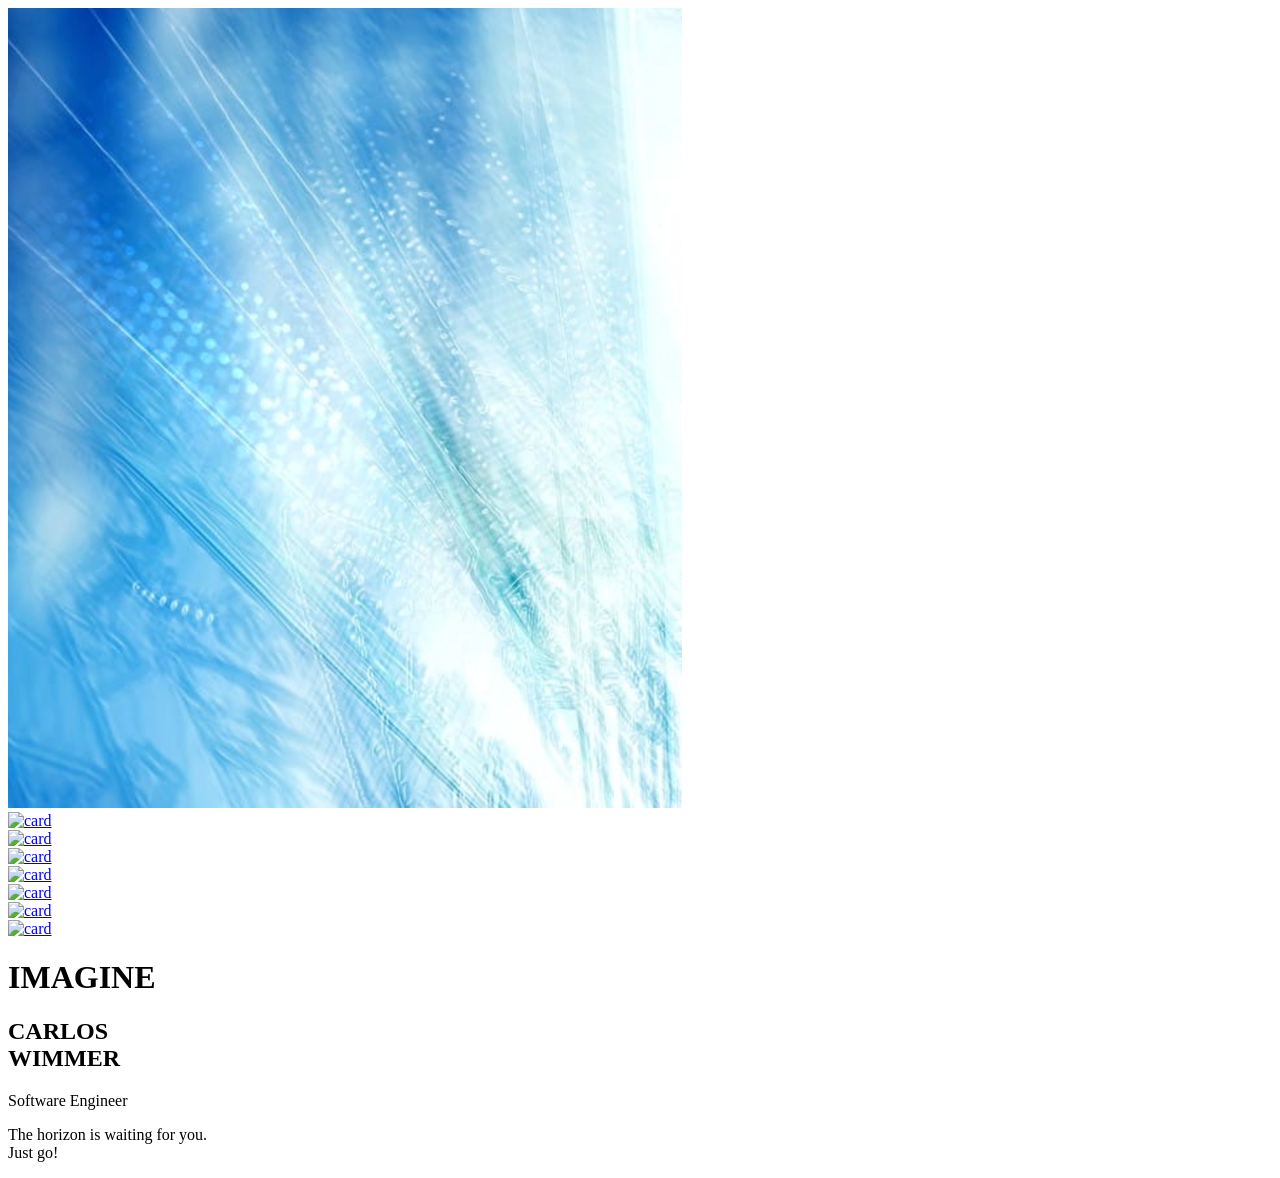
==== index.html @ 4ae550e1 "Initial commit: add portfolio landing page and core assets. Co-authored-by: Cursor <cursoragent@curs" ====
<!DOCTYPE html>
<html lang="en">

<head>
  <meta charset="UTF-8" />
  <meta name="viewport" content="width=device-width, initial-scale=1.0" />
  <title>Carlos Wimmer</title>
  <link rel="stylesheet" href="style.css" />
</head>

<body class="background">
  <div class="banner">
    <div class="slider" style="--quantity: 8">
      <div class="item" style="--position: 1">
        <a href="gallery.html">
          <img src="assets/1.png" alt="card" />
        </a>
      </div>
      <div class="item" style="--position: 2">
        <a href="gallery.html">
          <img src="assets/2.png" alt="card" />
        </a>
      </div>
      <div class="item" style="--position: 3">
        <a href="gallery.html">
          <img src="assets/3.png" alt="card" />
        </a>
      </div>
      <div class="item" style="--position: 4">
        <a href="gallery.html">
          <img src="assets/4.png" alt="card" />
        </a>
      </div>
      <div class="item" style="--position: 5">
        <a href="gallery.html">
          <img src="assets/5.png" alt="card" />
        </a>
      </div>
      <div class="item" style="--position: 6">
        <a href="gallery.html">
          <img src="assets/6.png" alt="card" />
        </a>
      </div>
      <div class="item" style="--position: 7">
        <a href="gallery.html">
          <img src="assets/7.png" alt="card" />
        </a>
      </div>
      <div class="item" style="--position: 8">
        <a href="gallery.html">
          <img src="assets/8.png" alt="card" />
        </a>
      </div>
      <!-- <div class="item" style="--position: 9">
        <a href="gallery.html">
          <img src="assets/9.png" alt="card" />
        </a>
      </div>
      <div class="item" style="--position: 10">
        <a href="gallery.html">
          <img src="assets/10.png" alt="card" />
        </a>
      </div> -->
    </div>
    <div class="content">
      <h1 data-content="IMAGINE">IMAGINE</h1>
      <div class="author">
        <h2>CARLOS<br /> WIMMER</h2>
        <p>Software Engineer</p>
        <p>The horizon is waiting for you. <br />Just go!</p>
      </div>
      <div class="model"></div>
    </div>
  </div>
</body>

</html>
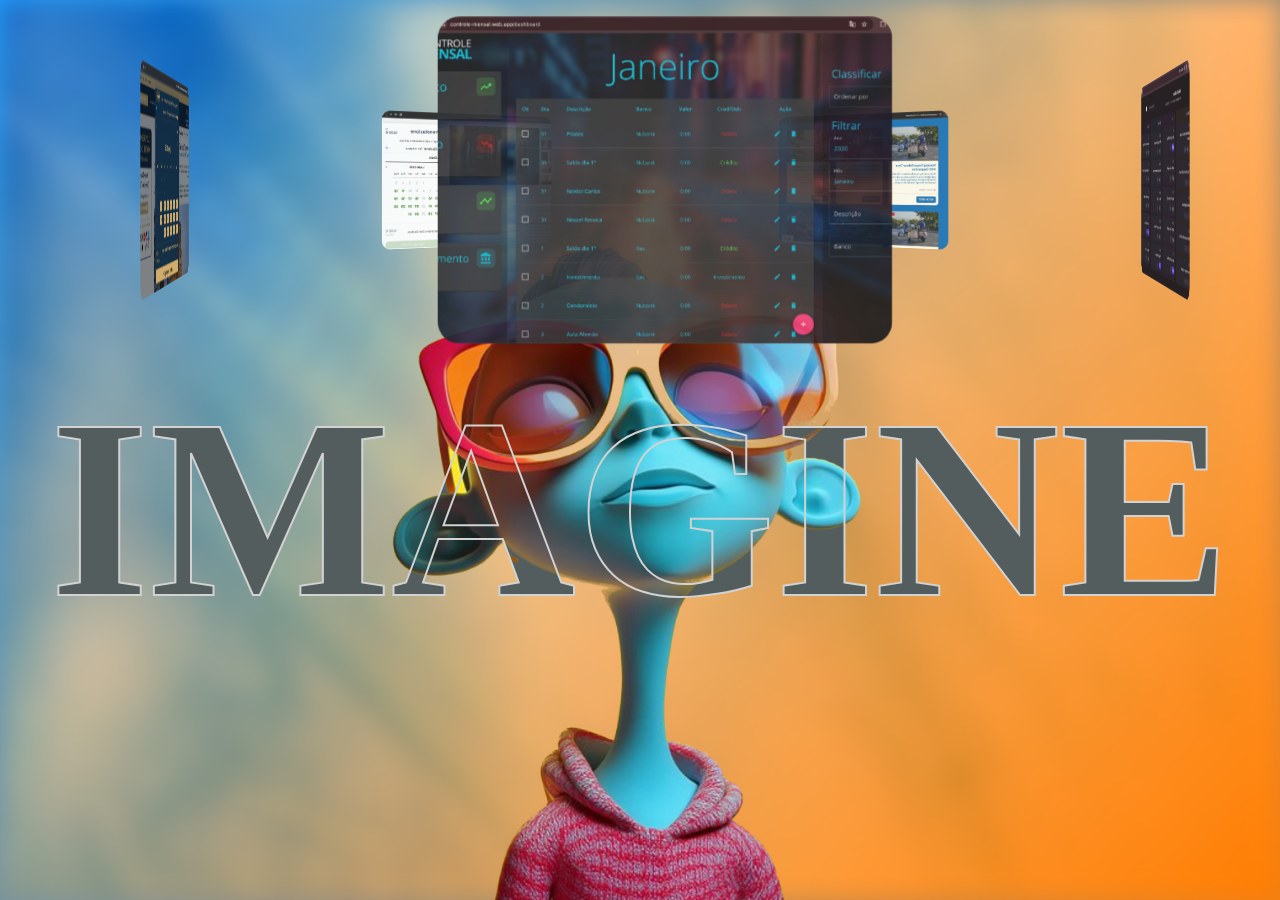
==== commit 55f39f4f: "Add styles and update landing page with project screenshots. Co-authored-by: Cursor <cursoragent@cur" ====
--- a/index.html
+++ b/index.html
@@ -10,33 +10,33 @@
 
 <body class="background">
   <div class="banner">
-    <div class="slider" style="--quantity: 8">
+    <div class="slider" style="--quantity: 5">
       <div class="item" style="--position: 1">
         <a href="gallery.html">
-          <img src="assets/1.png" alt="card" />
+          <img src="assets/controle-mensal.jpg" alt="card" />
         </a>
       </div>
       <div class="item" style="--position: 2">
         <a href="gallery.html">
-          <img src="assets/2.png" alt="card" />
+          <img src="assets/board-app.jpg" alt="card" />
         </a>
       </div>
       <div class="item" style="--position: 3">
         <a href="gallery.html">
-          <img src="assets/3.png" alt="card" />
+          <img src="assets/catalog-widget.jpg" alt="card" />
         </a>
       </div>
       <div class="item" style="--position: 4">
         <a href="gallery.html">
-          <img src="assets/4.png" alt="card" />
+          <img src="assets/product-widget.jpg" alt="card" />
         </a>
       </div>
       <div class="item" style="--position: 5">
         <a href="gallery.html">
-          <img src="assets/5.png" alt="card" />
+          <img src="assets/button-widget.jpg" alt="card" />
         </a>
       </div>
-      <div class="item" style="--position: 6">
+      <!-- <div class="item" style="--position: 6">
         <a href="gallery.html">
           <img src="assets/6.png" alt="card" />
         </a>
@@ -51,7 +51,7 @@
           <img src="assets/8.png" alt="card" />
         </a>
       </div>
-      <!-- <div class="item" style="--position: 9">
+      <div class="item" style="--position: 9">
         <a href="gallery.html">
           <img src="assets/9.png" alt="card" />
         </a>
@@ -67,7 +67,7 @@
       <div class="author">
         <h2>CARLOS<br /> WIMMER</h2>
         <p>Software Engineer</p>
-        <p>The horizon is waiting for you. <br />Just go!</p>
+        <p>The horizon is there. <br />Just waiting for you.</p>
       </div>
       <div class="model"></div>
     </div>
--- a/style.css
+++ b/style.css
@@ -0,0 +1,331 @@
+@import url("https://fonts.cdnfonts.com/css/ica-rubrik-black");
+@import url("https://fonts.cdnfonts.com/css/poppins");
+
+@view-transition {
+  navigation: auto;
+}
+
+::view-transition-old(root),
+::view-transition-new(root) {
+  animation-duration: 300ms;
+  animation-timing-function: ease-in-out;
+}
+
+@media (prefers-reduced-motion: reduce) {
+  ::view-transition-old(root),
+  ::view-transition-new(root) {
+    animation-duration: 0.01ms !important;
+  }
+}
+
+.gallery .images a:nth-child(1) img {
+  view-transition-name: gallery-1;
+}
+.gallery .images a:nth-child(2) img {
+  view-transition-name: gallery-2;
+}
+.gallery .images a:nth-child(3) img {
+  view-transition-name: gallery-3;
+}
+.gallery .images a:nth-child(4) img {
+  view-transition-name: gallery-4;
+}
+.gallery .images a:nth-child(5) img {
+  view-transition-name: gallery-5;
+}
+.gallery .images a:nth-child(6) img {
+  view-transition-name: gallery-6;
+}
+.gallery .images a:nth-child(7) img {
+  view-transition-name: gallery-7;
+}
+.gallery .images a:nth-child(8) img {
+  view-transition-name: gallery-8;
+}
+.gallery .images a:nth-child(9) img {
+  view-transition-name: gallery-9;
+}
+.gallery .images a:nth-child(10) img {
+  view-transition-name: gallery-10;
+}
+.gallery .images a:nth-child(11) img {
+  view-transition-name: gallery-11;
+}
+.gallery .images a:nth-child(12) img {
+  view-transition-name: gallery-12;
+}
+
+.viewer-page--1 .viewer__img {
+  view-transition-name: gallery-1;
+}
+.viewer-page--2 .viewer__img {
+  view-transition-name: gallery-2;
+}
+.viewer-page--3 .viewer__img {
+  view-transition-name: gallery-3;
+}
+.viewer-page--4 .viewer__img {
+  view-transition-name: gallery-4;
+}
+.viewer-page--5 .viewer__img {
+  view-transition-name: gallery-5;
+}
+.viewer-page--6 .viewer__img {
+  view-transition-name: gallery-6;
+}
+.viewer-page--7 .viewer__img {
+  view-transition-name: gallery-7;
+}
+.viewer-page--8 .viewer__img {
+  view-transition-name: gallery-8;
+}
+.viewer-page--9 .viewer__img {
+  view-transition-name: gallery-9;
+}
+.viewer-page--10 .viewer__img {
+  view-transition-name: gallery-10;
+}
+.viewer-page--11 .viewer__img {
+  view-transition-name: gallery-11;
+}
+.viewer-page--12 .viewer__img {
+  view-transition-name: gallery-12;
+}
+
+@media (prefers-reduced-motion: reduce) {
+  .gallery .images img,
+  .viewer__img {
+    view-transition-name: none !important;
+  }
+}
+
+.background {
+  position: relative;
+  min-height: 100vh;
+  margin: 0;
+  background: linear-gradient(135deg, #229ffe, #ee8018);
+}
+
+.background::before {
+  content: "";
+  position: fixed;
+  inset: 0;
+  background: 
+    linear-gradient(135deg, #fed62200, #ee8018),
+    url(assets/BlueHaffer.jpg) center / cover no-repeat;
+  filter: saturate(1.2) blur(12px);
+  z-index: -1;
+}
+
+.banner {
+  width: 100%;
+  height: 100vh;
+  text-align: center;
+  overflow: hidden;
+  position: relative;
+}
+
+.banner .slider {
+  position: absolute;
+  width: 250px;
+  height: 180px;
+  top: 10%;
+  left: calc(50% - 100px);
+  transform-style: preserve-3d;
+  transform: perspective(1000px);
+  animation: autoRun 20s linear infinite;
+  z-index: 1;
+}
+
+.banner .slider .item {
+  position: absolute;
+  inset: 0 0 0 0;
+  transform: rotateY(
+      calc((var(--position) - 1) * (360 / var(--quantity)) * 1deg)
+    )
+    translateZ(450px);
+}
+
+.banner .slider .item img {
+  width: 100%;
+  height: 100%;
+  border-radius: 12px;
+  object-fit: cover;
+  opacity: 0.93;
+}
+
+.banner .content {
+  position: absolute;
+  bottom: -100px;
+  left: 50%;
+  transform: translateX(-50%);
+  width: min(1600px, 100vw);
+  height: max-content;
+  /* padding-bottom: 20px; */
+  display: flex;
+  flex-wrap: wrap;
+  justify-content: space-evenly;
+  align-items: center;
+}
+
+.banner .content h1 {
+  font-family: "ICA Rubrik";
+  font-size: 16em;
+  line-height: 1em;
+  color: #535d5e;
+  position: relative;
+}
+
+.banner .content h1::after {
+  position: absolute;
+  inset: 0 0 0 0;
+  content: attr(data-content);
+  z-index: 2;
+  -webkit-text-stroke: 2px #d2d2d2;
+  color: transparent;
+}
+
+.banner .content .author {
+  font-family: "Poppins";
+  text-align: right;
+  max-width: 300px;
+  color: #323a3b;
+}
+
+.banner .content .author h2 {
+  font-size: 3em;
+  line-height: 0.9em;
+  margin-bottom: 0;
+  margin-top: 0.4em;
+}
+
+.banner .content .author p:first-of-type {
+  font-weight: 700;
+  margin-top: 0;
+}
+
+.banner .content .model {
+  background-image: url(assets/BlueBoy.webp);
+  width: 100%;
+  height: 95vh;
+  position: absolute;
+  bottom: 0;
+  left: 0;
+  background-size: auto 90%;
+  background-repeat: no-repeat;
+  background-position: center top;
+}
+
+@keyframes autoRun {
+  from {
+    transform: perspective(1000px) rotateX(-16deg) rotateY(0deg);
+  }
+  to {
+    transform: perspective(1000px) rotateX(-16deg) rotateY(360deg);
+  }
+}
+
+.gallery {
+  width: calc(100% - 64px);
+  height: 100vh;
+  max-width: 1800px;
+  margin: 0 auto;
+}
+
+.gallery .title {
+  display: flex;
+  justify-content: space-between;
+  align-items: center;
+}
+
+.gallery .title h1 {
+  font-family: "ICA Rubrik";
+  font-size: 3.5em;
+  color: #535d5e;
+  margin-bottom: 32px;
+  -webkit-text-stroke: 2px #d2d2d2;
+}
+
+.gallery .title img {
+  height: 3.75em;
+  opacity: 0.75;
+}
+
+.gallery .images {
+  columns: 300px;
+}
+
+.gallery .images img {
+  width: 100%;
+  border-radius: 16px;
+  margin-bottom: 16px;
+  transition: transform 0.3s ease-in-out, box-shadow 0.3s ease-in-out;
+}
+
+.gallery .images img:hover {
+  transform: scale(1.04);
+  box-shadow: 0 0 10px 0 rgba(0, 0, 0, 0.5);
+}
+
+.gallery a:focus-visible,
+.viewer__back:focus-visible {
+  outline: 2px solid #e9f1f2;
+  outline-offset: 3px;
+  border-radius: 4px;
+}
+
+.viewer-page {
+  background: linear-gradient(135deg, #232018, #231c16);
+  background-attachment: fixed;
+  margin: 0;
+  box-sizing: border-box;
+  min-height: 100vh;
+  min-height: 100dvh;
+  padding: max(16px, env(safe-area-inset-top)) max(16px, env(safe-area-inset-right))
+    max(16px, env(safe-area-inset-bottom)) max(16px, env(safe-area-inset-left));
+}
+
+.viewer {
+  display: flex;
+  flex-direction: column;
+  align-items: stretch;
+  gap: 20px;
+  height: calc(100vh - 116px);
+  height: calc(100dvh - 116px);
+  max-width: min(1800px, 100%);
+  margin: 0 auto;
+  padding-top: 20px;
+}
+
+.viewer__back {
+  align-self: flex-start;
+  padding-left: 20px;
+  font-family: "Poppins", system-ui, sans-serif;
+  font-size: 1rem;
+  font-weight: 600;
+  color: #bfd7d9;
+  text-decoration: none;
+  text-transform: uppercase;
+}
+
+.viewer__back:hover {
+  color: #e9f1f2;
+}
+
+.viewer__figure {
+  margin: 0;
+  flex: 1;
+  display: flex;
+  align-items: center;
+  justify-content: center;
+  min-height: 0;
+}
+
+.viewer__img {
+  max-width: 100%;
+  max-height: min(85vh, calc(100dvh - 120px));
+  width: auto;
+  height: auto;
+  object-fit: contain;
+  border-radius: 16px;
+}
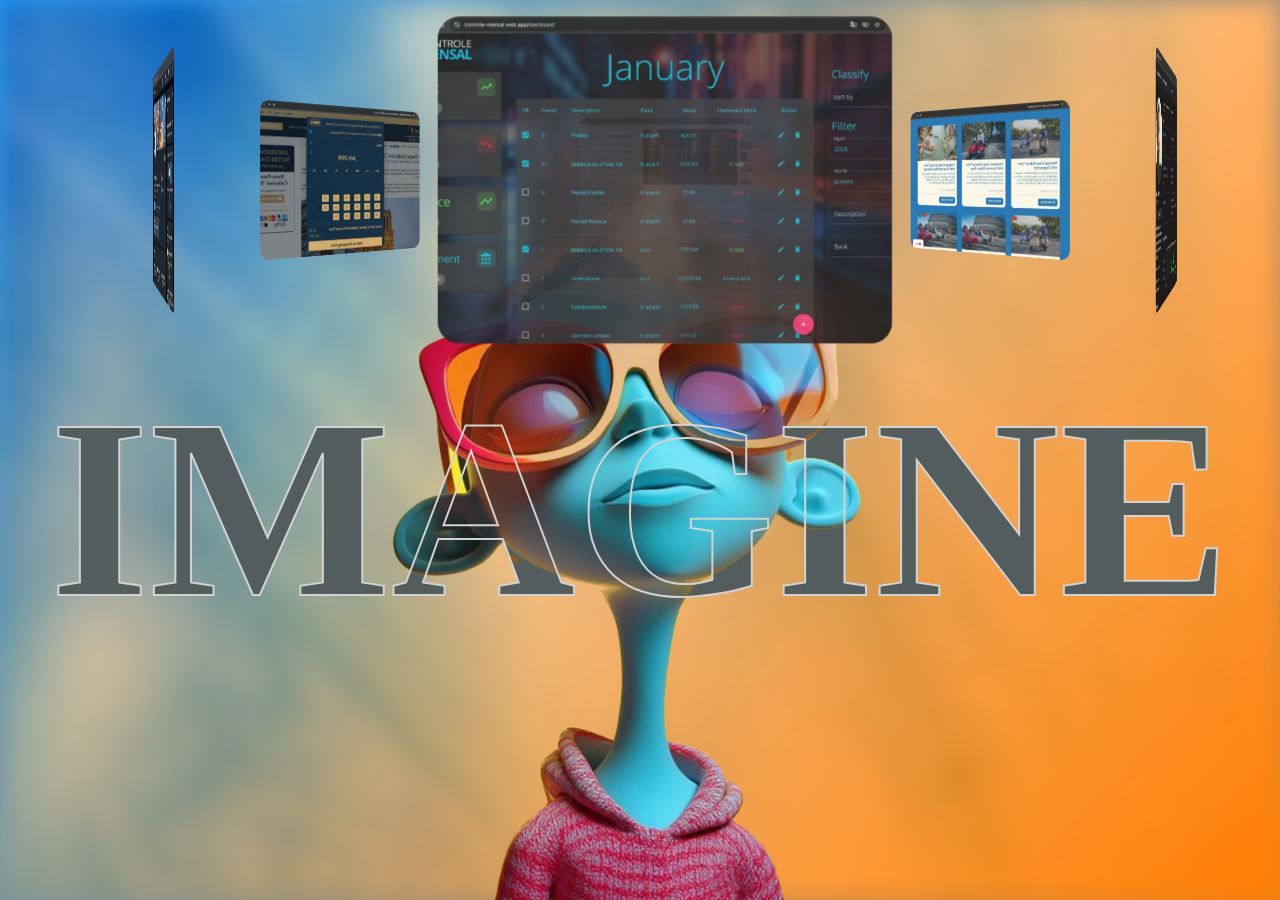
==== commit 8e3856ac: "Update carousel with GitHub and LinkedIn cards and improve image labels. Co-authored-by: Cursor <cur" ====
--- a/index.html
+++ b/index.html
@@ -10,57 +10,37 @@
 
 <body class="background">
   <div class="banner">
-    <div class="slider" style="--quantity: 5">
+    <div class="slider" style="--quantity: 6">
       <div class="item" style="--position: 1">
         <a href="gallery.html">
-          <img src="assets/controle-mensal.jpg" alt="card" />
+          <img src="assets/controle-mensal.jpg" alt="Controle Mensal" />
         </a>
       </div>
       <div class="item" style="--position: 2">
         <a href="gallery.html">
-          <img src="assets/board-app.jpg" alt="card" />
+          <img src="assets/github.jpg" alt="Github" />
         </a>
       </div>
       <div class="item" style="--position: 3">
         <a href="gallery.html">
-          <img src="assets/catalog-widget.jpg" alt="card" />
+          <img src="assets/catalog-widget.jpg" alt="Catalog Widget" />
         </a>
       </div>
       <div class="item" style="--position: 4">
         <a href="gallery.html">
-          <img src="assets/product-widget.jpg" alt="card" />
+          <img src="assets/product-widget.jpg" alt="Product Widget" />
         </a>
       </div>
       <div class="item" style="--position: 5">
         <a href="gallery.html">
-          <img src="assets/button-widget.jpg" alt="card" />
+          <img src="assets/button-widget.jpg" alt="Button Widget" />
         </a>
       </div>
-      <!-- <div class="item" style="--position: 6">
+      <div class="item" style="--position: 6">
         <a href="gallery.html">
-          <img src="assets/6.png" alt="card" />
+          <img src="assets/linkedin.jpg" alt="LinkedIn" />
         </a>
       </div>
-      <div class="item" style="--position: 7">
-        <a href="gallery.html">
-          <img src="assets/7.png" alt="card" />
-        </a>
-      </div>
-      <div class="item" style="--position: 8">
-        <a href="gallery.html">
-          <img src="assets/8.png" alt="card" />
-        </a>
-      </div>
-      <div class="item" style="--position: 9">
-        <a href="gallery.html">
-          <img src="assets/9.png" alt="card" />
-        </a>
-      </div>
-      <div class="item" style="--position: 10">
-        <a href="gallery.html">
-          <img src="assets/10.png" alt="card" />
-        </a>
-      </div> -->
     </div>
     <div class="content">
       <h1 data-content="IMAGINE">IMAGINE</h1>
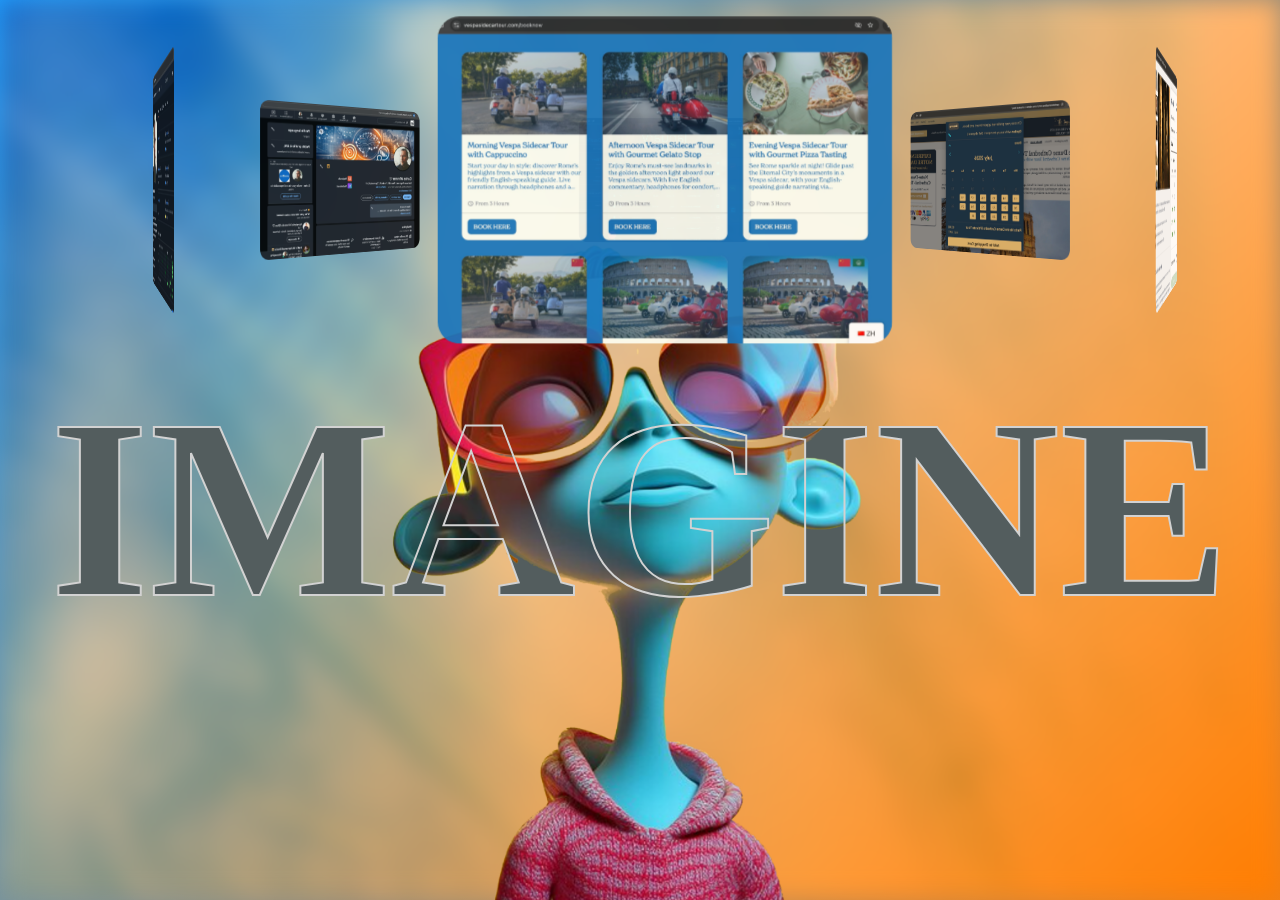
==== commit c42a1c20: "Add project detail pages with view transitions and update carousel links. Co-authored-by: Cursor <cu" ====
--- a/index.html
+++ b/index.html
@@ -4,6 +4,7 @@
 <head>
   <meta charset="UTF-8" />
   <meta name="viewport" content="width=device-width, initial-scale=1.0" />
+  <meta name="view-transition" content="same-origin" />
   <title>Carlos Wimmer</title>
   <link rel="stylesheet" href="style.css" />
 </head>
@@ -12,33 +13,33 @@
   <div class="banner">
     <div class="slider" style="--quantity: 6">
       <div class="item" style="--position: 1">
-        <a href="gallery.html">
+        <a href="view/catalog-widget.html">
+          <img src="assets/catalog-widget.jpg" alt="Catalog Widget" />
+        </a>
+      </div>
+      <div class="item" style="--position: 2">
+        <a href="view/product-widget.html">
+          <img src="assets/product-widget.jpg" alt="Product Widget" />
+        </a>
+      </div>
+      <div class="item" style="--position: 3">
+        <a href="view/button-widget.html">
+          <img src="assets/button-widget.jpg" alt="Button Widget" />
+        </a>
+      </div>
+      <div class="item" style="--position: 4">
+        <a href="view/controle-mensal.html">
           <img src="assets/controle-mensal.jpg" alt="Controle Mensal" />
         </a>
       </div>
-      <div class="item" style="--position: 2">
-        <a href="gallery.html">
-          <img src="assets/github.jpg" alt="Github" />
-        </a>
-      </div>
-      <div class="item" style="--position: 3">
-        <a href="gallery.html">
-          <img src="assets/catalog-widget.jpg" alt="Catalog Widget" />
-        </a>
-      </div>
-      <div class="item" style="--position: 4">
-        <a href="gallery.html">
-          <img src="assets/product-widget.jpg" alt="Product Widget" />
-        </a>
-      </div>
       <div class="item" style="--position: 5">
-        <a href="gallery.html">
-          <img src="assets/button-widget.jpg" alt="Button Widget" />
+        <a href="https://www.linkedin.com/in/carloswimmer/" target="_blank">
+          <img src="assets/linkedin.jpg" alt="LinkedIn" />
         </a>
       </div>
       <div class="item" style="--position: 6">
-        <a href="gallery.html">
-          <img src="assets/linkedin.jpg" alt="LinkedIn" />
+        <a href="https://github.com/carloswimmer" target="_blank">
+          <img src="assets/github.jpg" alt="Github" />
         </a>
       </div>
     </div>
@@ -47,7 +48,7 @@
       <div class="author">
         <h2>CARLOS<br /> WIMMER</h2>
         <p>Software Engineer</p>
-        <p>The horizon is there. <br />Just waiting for you.</p>
+        <p>The horizon is there, <br />just waiting for you.</p>
       </div>
       <div class="model"></div>
     </div>
--- a/style.css
+++ b/style.css
@@ -7,7 +7,7 @@
 
 ::view-transition-old(root),
 ::view-transition-new(root) {
-  animation-duration: 300ms;
+  animation-duration: 500ms;
   animation-timing-function: ease-in-out;
 }
 
@@ -18,82 +18,35 @@
   }
 }
 
-.gallery .images a:nth-child(1) img {
-  view-transition-name: gallery-1;
-}
-.gallery .images a:nth-child(2) img {
-  view-transition-name: gallery-2;
-}
-.gallery .images a:nth-child(3) img {
-  view-transition-name: gallery-3;
-}
-.gallery .images a:nth-child(4) img {
-  view-transition-name: gallery-4;
-}
-.gallery .images a:nth-child(5) img {
-  view-transition-name: gallery-5;
-}
-.gallery .images a:nth-child(6) img {
-  view-transition-name: gallery-6;
-}
-.gallery .images a:nth-child(7) img {
-  view-transition-name: gallery-7;
-}
-.gallery .images a:nth-child(8) img {
-  view-transition-name: gallery-8;
-}
-.gallery .images a:nth-child(9) img {
-  view-transition-name: gallery-9;
-}
-.gallery .images a:nth-child(10) img {
-  view-transition-name: gallery-10;
-}
-.gallery .images a:nth-child(11) img {
-  view-transition-name: gallery-11;
-}
-.gallery .images a:nth-child(12) img {
-  view-transition-name: gallery-12;
-}
-
-.viewer-page--1 .viewer__img {
-  view-transition-name: gallery-1;
-}
-.viewer-page--2 .viewer__img {
-  view-transition-name: gallery-2;
-}
-.viewer-page--3 .viewer__img {
-  view-transition-name: gallery-3;
-}
-.viewer-page--4 .viewer__img {
-  view-transition-name: gallery-4;
-}
-.viewer-page--5 .viewer__img {
-  view-transition-name: gallery-5;
-}
-.viewer-page--6 .viewer__img {
-  view-transition-name: gallery-6;
-}
-.viewer-page--7 .viewer__img {
-  view-transition-name: gallery-7;
-}
-.viewer-page--8 .viewer__img {
-  view-transition-name: gallery-8;
-}
-.viewer-page--9 .viewer__img {
-  view-transition-name: gallery-9;
-}
-.viewer-page--10 .viewer__img {
-  view-transition-name: gallery-10;
-}
-.viewer-page--11 .viewer__img {
-  view-transition-name: gallery-11;
-}
-.viewer-page--12 .viewer__img {
-  view-transition-name: gallery-12;
+.banner .slider .item:nth-child(1) img {
+  view-transition-name: catalog-widget;
+}
+.banner .slider .item:nth-child(2) img {
+  view-transition-name: product-widget;
+}
+.banner .slider .item:nth-child(3) img {
+  view-transition-name: button-widget;
+}
+.banner .slider .item:nth-child(4) img {
+  view-transition-name: controle-mensal;
+}
+
+.viewer-page--catalog-widget .viewer__img {
+  view-transition-name: catalog-widget;
+}
+.viewer-page--product-widget .viewer__img {
+  view-transition-name: product-widget;
+}
+.viewer-page--button-widget .viewer__img {
+  view-transition-name: button-widget;
+}
+.viewer-page--controle-mensal .viewer__img {
+  view-transition-name: controle-mensal;
 }
 
 @media (prefers-reduced-motion: reduce) {
   .gallery .images img,
+  .banner .slider .item img,
   .viewer__img {
     view-transition-name: none !important;
   }
@@ -225,49 +178,6 @@
   }
 }
 
-.gallery {
-  width: calc(100% - 64px);
-  height: 100vh;
-  max-width: 1800px;
-  margin: 0 auto;
-}
-
-.gallery .title {
-  display: flex;
-  justify-content: space-between;
-  align-items: center;
-}
-
-.gallery .title h1 {
-  font-family: "ICA Rubrik";
-  font-size: 3.5em;
-  color: #535d5e;
-  margin-bottom: 32px;
-  -webkit-text-stroke: 2px #d2d2d2;
-}
-
-.gallery .title img {
-  height: 3.75em;
-  opacity: 0.75;
-}
-
-.gallery .images {
-  columns: 300px;
-}
-
-.gallery .images img {
-  width: 100%;
-  border-radius: 16px;
-  margin-bottom: 16px;
-  transition: transform 0.3s ease-in-out, box-shadow 0.3s ease-in-out;
-}
-
-.gallery .images img:hover {
-  transform: scale(1.04);
-  box-shadow: 0 0 10px 0 rgba(0, 0, 0, 0.5);
-}
-
-.gallery a:focus-visible,
 .viewer__back:focus-visible {
   outline: 2px solid #e9f1f2;
   outline-offset: 3px;
@@ -275,8 +185,7 @@
 }
 
 .viewer-page {
-  background: linear-gradient(135deg, #232018, #231c16);
-  background-attachment: fixed;
+  background: #161e23;
   margin: 0;
   box-sizing: border-box;
   min-height: 100vh;
@@ -321,11 +230,16 @@
   min-height: 0;
 }
 
+.viewer__go-to-page {
+  display: flex;
+  text-decoration: none;
+}
+
 .viewer__img {
   max-width: 100%;
   max-height: min(85vh, calc(100dvh - 120px));
   width: auto;
   height: auto;
-  object-fit: contain;
-  border-radius: 16px;
-}
+  object-fit: cover;
+  border-radius: 24px;
+}
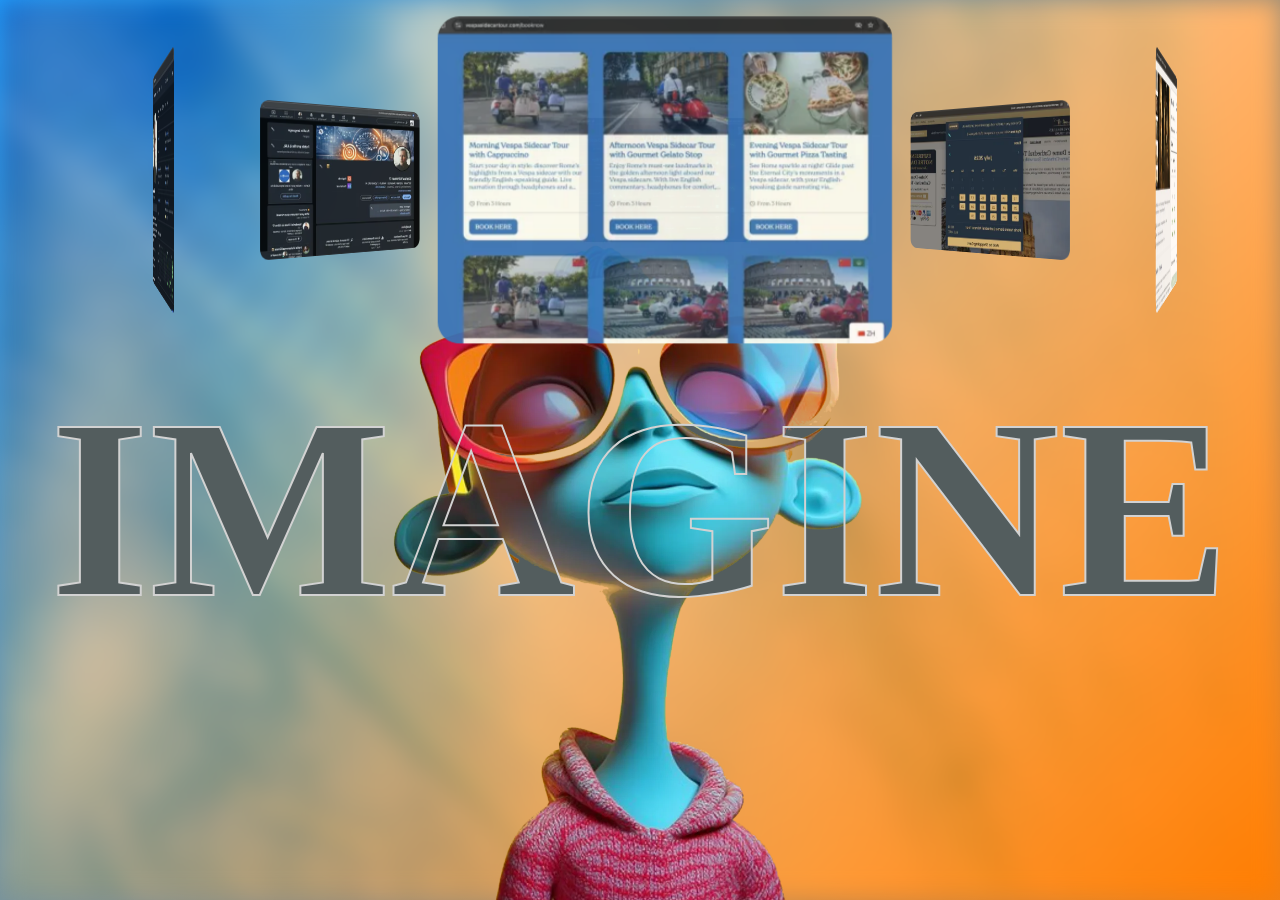
==== commit ff932c5f: "Optimize image loadings" ====
--- a/index.html
+++ b/index.html
@@ -6,6 +6,11 @@
   <meta name="viewport" content="width=device-width, initial-scale=1.0" />
   <meta name="view-transition" content="same-origin" />
   <title>Carlos Wimmer</title>
+  <link rel="preconnect" href="https://fonts.cdnfonts.com" />
+  <link rel="stylesheet" href="https://fonts.cdnfonts.com/css/ica-rubrik-black" />
+  <link rel="stylesheet" href="https://fonts.cdnfonts.com/css/poppins" />
+  <link rel="preload" href="assets/BlueBoy.webp" as="image" type="image/webp" />
+  <link rel="preload" href="assets/BlueHaffer.jpg" as="image" />
   <link rel="stylesheet" href="style.css" />
 </head>
 
@@ -14,32 +19,50 @@
     <div class="slider" style="--quantity: 6">
       <div class="item" style="--position: 1">
         <a href="view/catalog-widget.html">
-          <img src="assets/catalog-widget.jpg" alt="Catalog Widget" />
+          <picture>
+            <source srcset="assets/thumbs/catalog-widget.webp" type="image/webp" />
+            <img src="assets/catalog-widget.jpg" alt="Catalog Widget" width="250" height="180" />
+          </picture>
         </a>
       </div>
       <div class="item" style="--position: 2">
         <a href="view/product-widget.html">
-          <img src="assets/product-widget.jpg" alt="Product Widget" />
+          <picture>
+            <source srcset="assets/thumbs/product-widget.webp" type="image/webp" />
+            <img src="assets/product-widget.jpg" alt="Product Widget" width="250" height="180" />
+          </picture>
         </a>
       </div>
       <div class="item" style="--position: 3">
         <a href="view/button-widget.html">
-          <img src="assets/button-widget.jpg" alt="Button Widget" />
+          <picture>
+            <source srcset="assets/thumbs/button-widget.webp" type="image/webp" />
+            <img src="assets/button-widget.jpg" alt="Button Widget" width="250" height="180" />
+          </picture>
         </a>
       </div>
       <div class="item" style="--position: 4">
         <a href="view/controle-mensal.html">
-          <img src="assets/controle-mensal.jpg" alt="Controle Mensal" />
+          <picture>
+            <source srcset="assets/thumbs/controle-mensal.webp" type="image/webp" />
+            <img src="assets/controle-mensal.jpg" alt="Controle Mensal" width="250" height="180" />
+          </picture>
         </a>
       </div>
       <div class="item" style="--position: 5">
         <a href="https://www.linkedin.com/in/carloswimmer/" target="_blank">
-          <img src="assets/linkedin.jpg" alt="LinkedIn" />
+          <picture>
+            <source srcset="assets/thumbs/linkedin.webp" type="image/webp" />
+            <img src="assets/linkedin.jpg" alt="LinkedIn" width="250" height="180" />
+          </picture>
         </a>
       </div>
       <div class="item" style="--position: 6">
         <a href="https://github.com/carloswimmer" target="_blank">
-          <img src="assets/github.jpg" alt="Github" />
+          <picture>
+            <source srcset="assets/thumbs/github.webp" type="image/webp" />
+            <img src="assets/github.jpg" alt="Github" width="250" height="180" />
+          </picture>
         </a>
       </div>
     </div>
--- a/style.css
+++ b/style.css
@@ -1,6 +1,3 @@
-@import url("https://fonts.cdnfonts.com/css/ica-rubrik-black");
-@import url("https://fonts.cdnfonts.com/css/poppins");
-
 @view-transition {
   navigation: auto;
 }
@@ -99,6 +96,12 @@
     translateZ(450px);
 }
 
+.banner .slider .item picture {
+  display: block;
+  width: 100%;
+  height: 100%;
+}
+
 .banner .slider .item img {
   width: 100%;
   height: 100%;
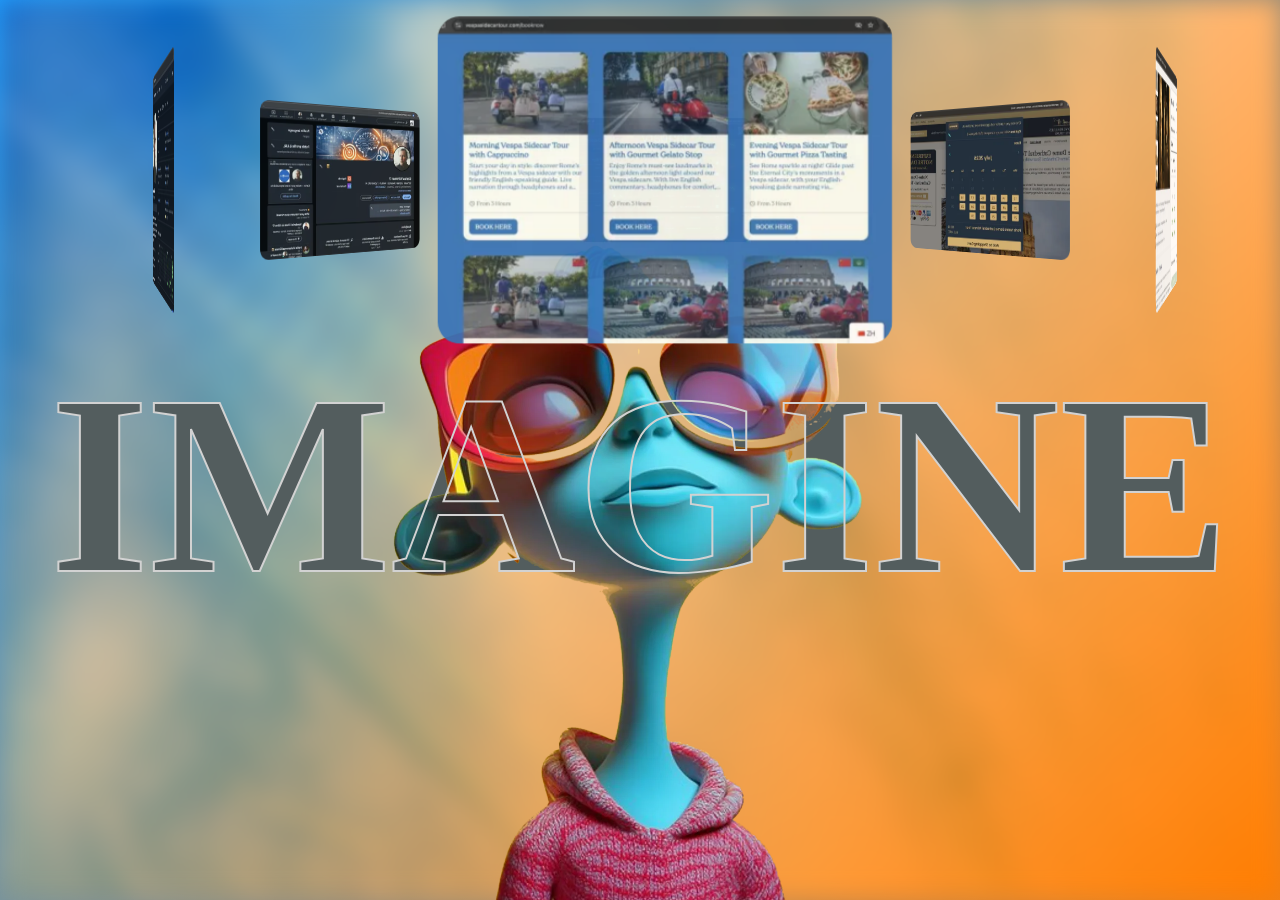
==== commit 3ffb36b6: "Reorganize assets with WebP images and relocate originals to a dedicated folder. Co-authored-by: Cur" ====
--- a/index.html
+++ b/index.html
@@ -21,51 +21,57 @@
         <a href="view/catalog-widget.html">
           <picture>
             <source srcset="assets/thumbs/catalog-widget.webp" type="image/webp" />
-            <img src="assets/catalog-widget.jpg" alt="Catalog Widget" width="250" height="180" />
+            <img src="assets/originals/catalog-widget.jpg" alt="Catalog Widget" width="250" height="180" />
           </picture>
         </a>
       </div>
+
       <div class="item" style="--position: 2">
         <a href="view/product-widget.html">
           <picture>
             <source srcset="assets/thumbs/product-widget.webp" type="image/webp" />
-            <img src="assets/product-widget.jpg" alt="Product Widget" width="250" height="180" />
+            <img src="assets/originals/product-widget.jpg" alt="Product Widget" width="250" height="180" />
           </picture>
         </a>
       </div>
+
       <div class="item" style="--position: 3">
         <a href="view/button-widget.html">
           <picture>
             <source srcset="assets/thumbs/button-widget.webp" type="image/webp" />
-            <img src="assets/button-widget.jpg" alt="Button Widget" width="250" height="180" />
+            <img src="assets/originals/button-widget.jpg" alt="Button Widget" width="250" height="180" />
           </picture>
         </a>
       </div>
+
       <div class="item" style="--position: 4">
         <a href="view/controle-mensal.html">
           <picture>
             <source srcset="assets/thumbs/controle-mensal.webp" type="image/webp" />
-            <img src="assets/controle-mensal.jpg" alt="Controle Mensal" width="250" height="180" />
+            <img src="assets/originals/controle-mensal.jpg" alt="Controle Mensal" width="250" height="180" />
           </picture>
         </a>
       </div>
+
       <div class="item" style="--position: 5">
         <a href="https://www.linkedin.com/in/carloswimmer/" target="_blank">
           <picture>
             <source srcset="assets/thumbs/linkedin.webp" type="image/webp" />
-            <img src="assets/linkedin.jpg" alt="LinkedIn" width="250" height="180" />
+            <img src="assets/originals/linkedin.jpg" alt="LinkedIn" width="250" height="180" />
           </picture>
         </a>
       </div>
+
       <div class="item" style="--position: 6">
         <a href="https://github.com/carloswimmer" target="_blank">
           <picture>
             <source srcset="assets/thumbs/github.webp" type="image/webp" />
-            <img src="assets/github.jpg" alt="Github" width="250" height="180" />
+            <img src="assets/originals/github.jpg" alt="Github" width="250" height="180" />
           </picture>
         </a>
       </div>
     </div>
+
     <div class="content">
       <h1 data-content="IMAGINE">IMAGINE</h1>
       <div class="author">
--- a/style.css
+++ b/style.css
@@ -117,10 +117,10 @@
   transform: translateX(-50%);
   width: min(1600px, 100vw);
   height: max-content;
-  /* padding-bottom: 20px; */
-  display: flex;
+  display: flex;
+  gap: 24px;
   flex-wrap: wrap;
-  justify-content: space-evenly;
+  justify-content: center;
   align-items: center;
 }
 
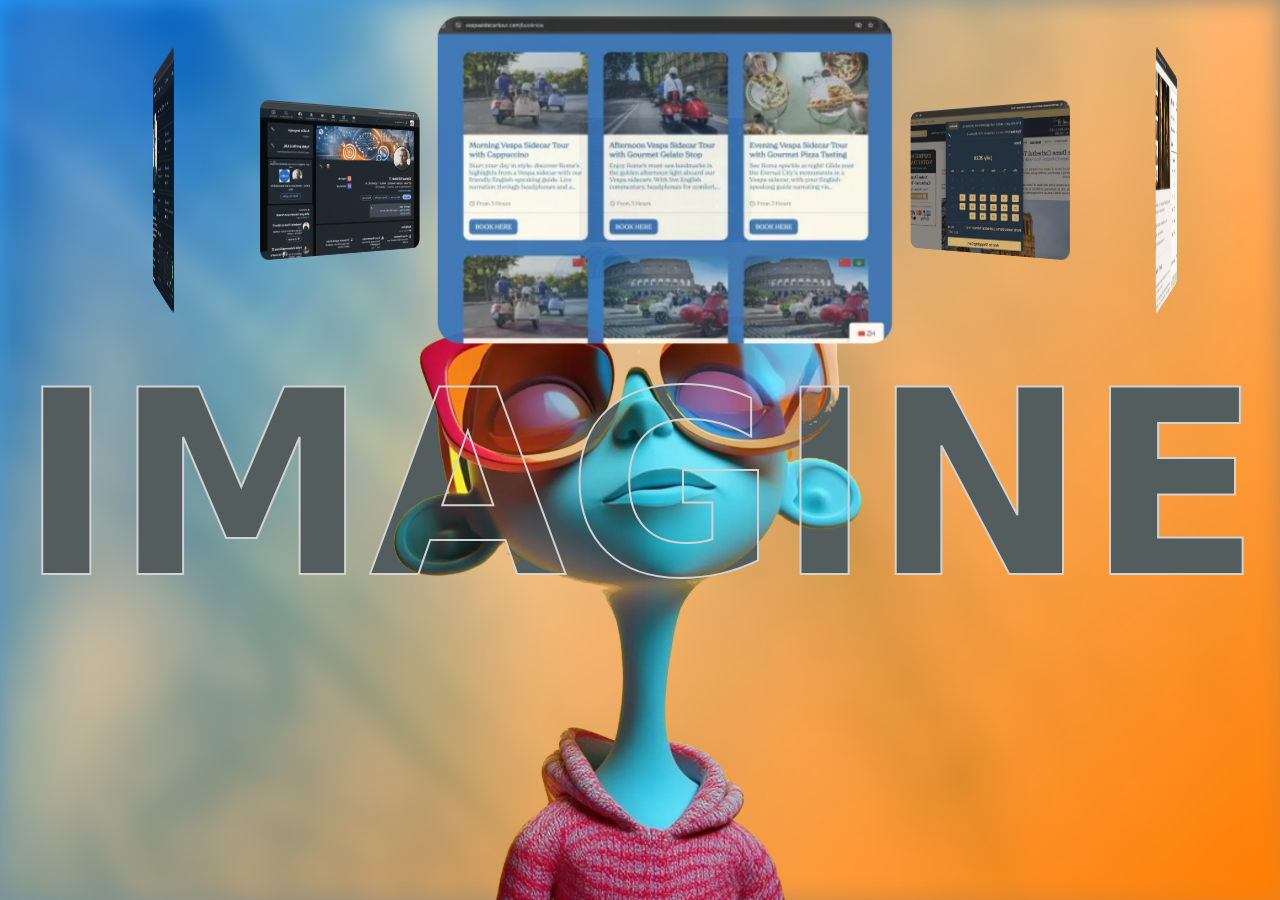
==== commit 432a4bec: "Split CSS into modular stylesheets and enhance project detail page layout. Co-authored-by: Cursor <c" ====
--- a/index.html
+++ b/index.html
@@ -11,7 +11,8 @@
   <link rel="stylesheet" href="https://fonts.cdnfonts.com/css/poppins" />
   <link rel="preload" href="assets/BlueBoy.webp" as="image" type="image/webp" />
   <link rel="preload" href="assets/BlueHaffer.jpg" as="image" />
-  <link rel="stylesheet" href="style.css" />
+  <link rel="stylesheet" href="styles/transitions.css" />
+  <link rel="stylesheet" href="styles/index.css" />
 </head>
 
 <body class="background">
--- a/styles/transitions.css
+++ b/styles/transitions.css
@@ -0,0 +1,49 @@
+@view-transition {
+  navigation: auto;
+}
+
+::view-transition-old(root),
+::view-transition-new(root) {
+  animation-duration: 500ms;
+  animation-timing-function: ease-in-out;
+}
+
+@media (prefers-reduced-motion: reduce) {
+  ::view-transition-old(root),
+  ::view-transition-new(root) {
+    animation-duration: 0.01ms !important;
+  }
+}
+
+.banner .slider .item:nth-child(1) img {
+  view-transition-name: catalog-widget;
+}
+.banner .slider .item:nth-child(2) img {
+  view-transition-name: product-widget;
+}
+.banner .slider .item:nth-child(3) img {
+  view-transition-name: button-widget;
+}
+.banner .slider .item:nth-child(4) img {
+  view-transition-name: controle-mensal;
+}
+
+.viewer-page--catalog-widget .viewer__img {
+  view-transition-name: catalog-widget;
+}
+.viewer-page--product-widget .viewer__img {
+  view-transition-name: product-widget;
+}
+.viewer-page--button-widget .viewer__img {
+  view-transition-name: button-widget;
+}
+.viewer-page--controle-mensal .viewer__img {
+  view-transition-name: controle-mensal;
+}
+
+@media (prefers-reduced-motion: reduce) {
+  .banner .slider .item img,
+  .viewer__img {
+    view-transition-name: none !important;
+  }
+}
--- a/styles/index.css
+++ b/styles/index.css
@@ -0,0 +1,131 @@
+.background {
+  position: relative;
+  min-height: 100vh;
+  margin: 0;
+  background: linear-gradient(135deg, #229ffe, #ee8018);
+}
+
+.background::before {
+  content: "";
+  position: fixed;
+  inset: 0;
+  background:
+    linear-gradient(135deg, #fed62200, #ee8018),
+    url(../assets/BlueHaffer.jpg) center / cover no-repeat;
+  filter: saturate(1.2) blur(12px);
+  z-index: -1;
+}
+
+.banner {
+  width: 100%;
+  height: 100vh;
+  text-align: center;
+  overflow: hidden;
+  position: relative;
+}
+
+.banner .slider {
+  position: absolute;
+  width: 250px;
+  height: 180px;
+  top: 10%;
+  left: calc(50% - 100px);
+  transform-style: preserve-3d;
+  transform: perspective(1000px);
+  animation: autoRun 20s linear infinite;
+  z-index: 1;
+}
+
+.banner .slider .item {
+  position: absolute;
+  inset: 0 0 0 0;
+  transform: rotateY(
+      calc((var(--position) - 1) * (360 / var(--quantity)) * 1deg)
+    )
+    translateZ(450px);
+}
+
+.banner .slider .item picture {
+  display: block;
+  width: 100%;
+  height: 100%;
+}
+
+.banner .slider .item img {
+  width: 100%;
+  height: 100%;
+  border-radius: 12px;
+  object-fit: cover;
+  opacity: 0.93;
+}
+
+.banner .content {
+  position: absolute;
+  bottom: -100px;
+  left: 50%;
+  transform: translateX(-50%);
+  width: min(1600px, 100vw);
+  height: max-content;
+  display: flex;
+  gap: 24px;
+  flex-wrap: wrap;
+  justify-content: center;
+  align-items: center;
+}
+
+.banner .content h1 {
+  font-family: "ICA Rubrik", system-ui, sans-serif;
+  font-size: 16em;
+  line-height: 1em;
+  color: #535d5e;
+  position: relative;
+}
+
+.banner .content h1::after {
+  position: absolute;
+  inset: 0 0 0 0;
+  content: attr(data-content);
+  z-index: 2;
+  -webkit-text-stroke: 2px #d2d2d2;
+  color: transparent;
+}
+
+.banner .content .author {
+  font-family: "Poppins";
+  text-align: right;
+  max-width: 300px;
+  color: #323a3b;
+}
+
+.banner .content .author h2 {
+  font-size: 3em;
+  line-height: 0.9em;
+  margin-bottom: 0;
+  margin-top: 0.4em;
+}
+
+.banner .content .author p:first-of-type {
+  font-weight: 700;
+  margin-top: 0;
+}
+
+.banner .content .model {
+  background-image: url(../assets/BlueBoy.webp);
+  width: 100%;
+  height: 95vh;
+  position: absolute;
+  bottom: 0;
+  left: 0;
+  background-size: auto 90%;
+  background-repeat: no-repeat;
+  background-position: center top;
+}
+
+@keyframes autoRun {
+  from {
+    transform: perspective(1000px) rotateX(-16deg) rotateY(0deg);
+  }
+  to {
+    transform: perspective(1000px) rotateX(-16deg) rotateY(360deg);
+  }
+}
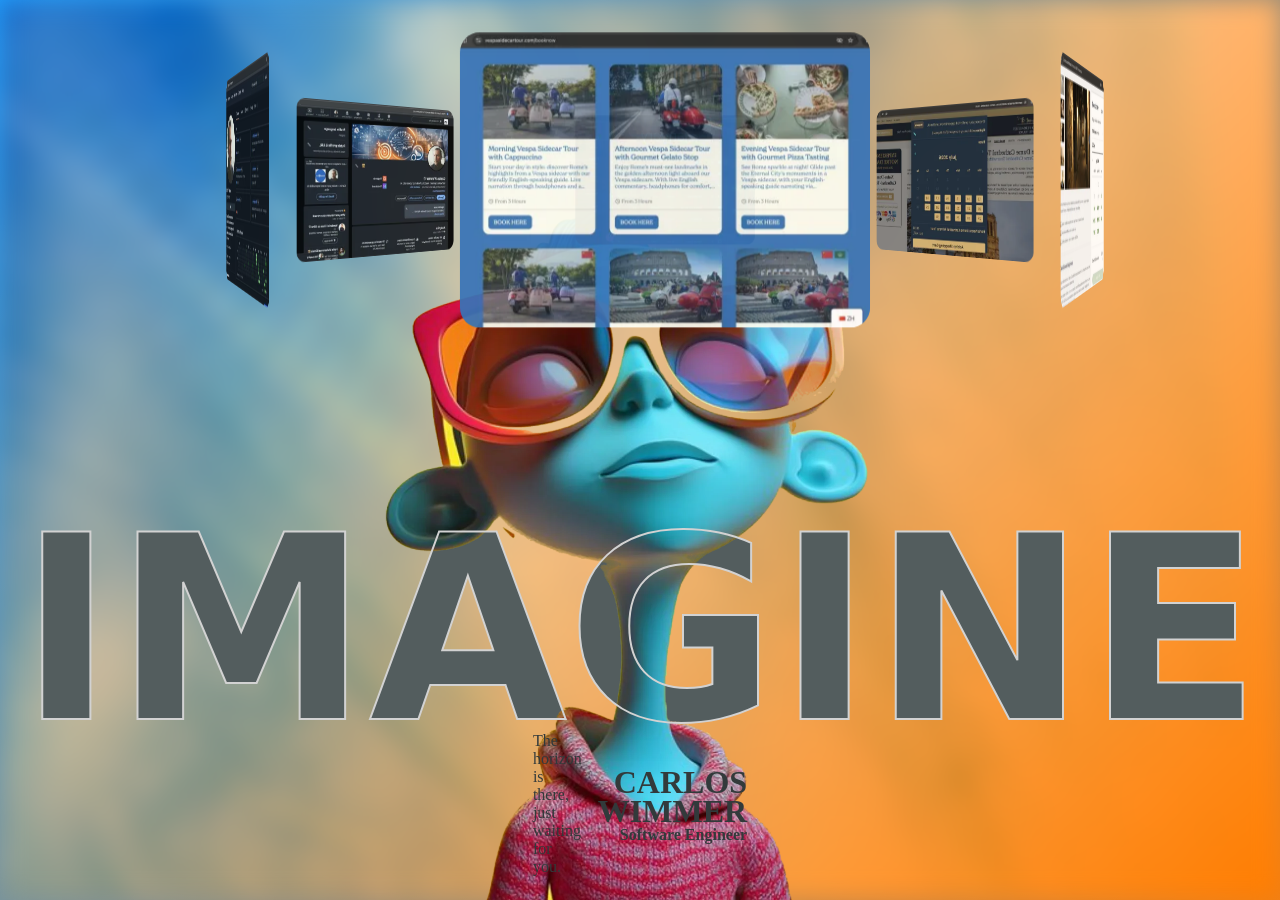
==== commit 338a6e70: "Improve home page responsive layout for tablet and mobile viewports. Co-authored-by: Cursor <cursora" ====
--- a/index.html
+++ b/index.html
@@ -75,10 +75,16 @@
 
     <div class="content">
       <h1 data-content="IMAGINE">IMAGINE</h1>
+
       <div class="author">
-        <h2>CARLOS<br /> WIMMER</h2>
-        <p>Software Engineer</p>
-        <p>The horizon is there, <br />just waiting for you.</p>
+        <p class="author-citation-mobile">The horizon is there, <br />just waiting for you.</p>
+
+        <div class="author-name-title">
+          <h2>CARLOS WIMMER</h2>
+          <p>Software Engineer</p>
+        </div>
+
+        <p class="author-citation">The horizon is there, <br />just waiting for you.</p>
       </div>
       <div class="model"></div>
     </div>
--- a/styles/index.css
+++ b/styles/index.css
@@ -26,8 +26,8 @@
 
 .banner .slider {
   position: absolute;
-  width: 250px;
-  height: 180px;
+  width: min(250px, 30vw);
+  height: min(180px, 22vw);
   top: 10%;
   left: calc(50% - 100px);
   transform-style: preserve-3d;
@@ -37,12 +37,13 @@
 }
 
 .banner .slider .item {
+  --diameter: min(600px, 30.5vw);
   position: absolute;
   inset: 0 0 0 0;
   transform: rotateY(
       calc((var(--position) - 1) * (360 / var(--quantity)) * 1deg)
     )
-    translateZ(450px);
+    translateZ(var(--diameter));
 }
 
 .banner .slider .item picture {
@@ -61,11 +62,11 @@
 
 .banner .content {
   position: absolute;
-  bottom: -100px;
+  bottom: 0;
   left: 50%;
   transform: translateX(-50%);
   width: min(1600px, 100vw);
-  height: max-content;
+  height: 42%;
   display: flex;
   gap: 24px;
   flex-wrap: wrap;
@@ -79,6 +80,7 @@
   line-height: 1em;
   color: #535d5e;
   position: relative;
+  margin: 0;
 }
 
 .banner .content h1::after {
@@ -91,34 +93,111 @@
 }
 
 .banner .content .author {
+  display: flex;
+  flex-direction: column;
+  gap: 16px;
   font-family: "Poppins";
   text-align: right;
+  width: min-content;
   max-width: 300px;
   color: #323a3b;
-}
-
-.banner .content .author h2 {
+  z-index: 2;
+}
+
+.banner .content .author-citation {
+  margin-block: 0;
+}
+
+.banner .content .author-citation-mobile {
+  display: none;
+}
+
+.banner .content .author-name-title {
+  display: flex;
+  flex-direction: column;
+}
+
+.banner .content .author-name-title h2 {
   font-size: 3em;
   line-height: 0.9em;
+  margin-top: 4px;
   margin-bottom: 0;
-  margin-top: 0.4em;
-}
-
-.banner .content .author p:first-of-type {
+}
+
+.banner .content .author-name-title p {
   font-weight: 700;
-  margin-top: 0;
+  margin-block: 0;
 }
 
 .banner .content .model {
   background-image: url(../assets/BlueBoy.webp);
   width: 100%;
-  height: 95vh;
+  height: 88vh;
   position: absolute;
   bottom: 0;
-  left: 0;
-  background-size: auto 90%;
+  background-size: contain;
   background-repeat: no-repeat;
-  background-position: center top;
+  background-position: center;
+}
+
+@media (max-width: 1280px) {
+  .banner .content {
+    flex-direction: column;
+    height: auto;
+    width: auto;
+  }
+
+  .banner .content h1 {
+    line-height: 0.6em;
+  }
+
+  .banner .content .author {
+    flex-direction: row;
+    justify-content: space-between;
+    align-items: center;
+    max-width: none;
+    width: stretch;
+    margin-bottom: 24px;
+  }
+
+  .banner .content .author h2 {
+    font-size: 2em;
+  }
+
+  .banner .content .author-citation {
+    display: none;
+  }
+
+  .banner .content .author-citation-mobile {
+    display: flex;
+    flex-direction: column;
+    text-align: left;
+    margin-block: 0;
+  }
+}
+
+@media (max-width: 1048px) {
+  .banner .slider .item {
+    --diameter: max(30.5vw, 320px);
+  }
+
+  .banner .content h1 {
+    font-size: 24.5vw;
+  }
+
+  .banner .content .author {
+    gap: 218px;
+  }
+
+  .banner .content .model {
+    background-image: linear-gradient(
+      160deg, 
+      transparent 75%, 
+      #ee8018dd 88%,
+      #ee8018 100%
+    ), 
+    url(../assets/BlueBoy.webp);
+  }
 }
 
 @keyframes autoRun {
